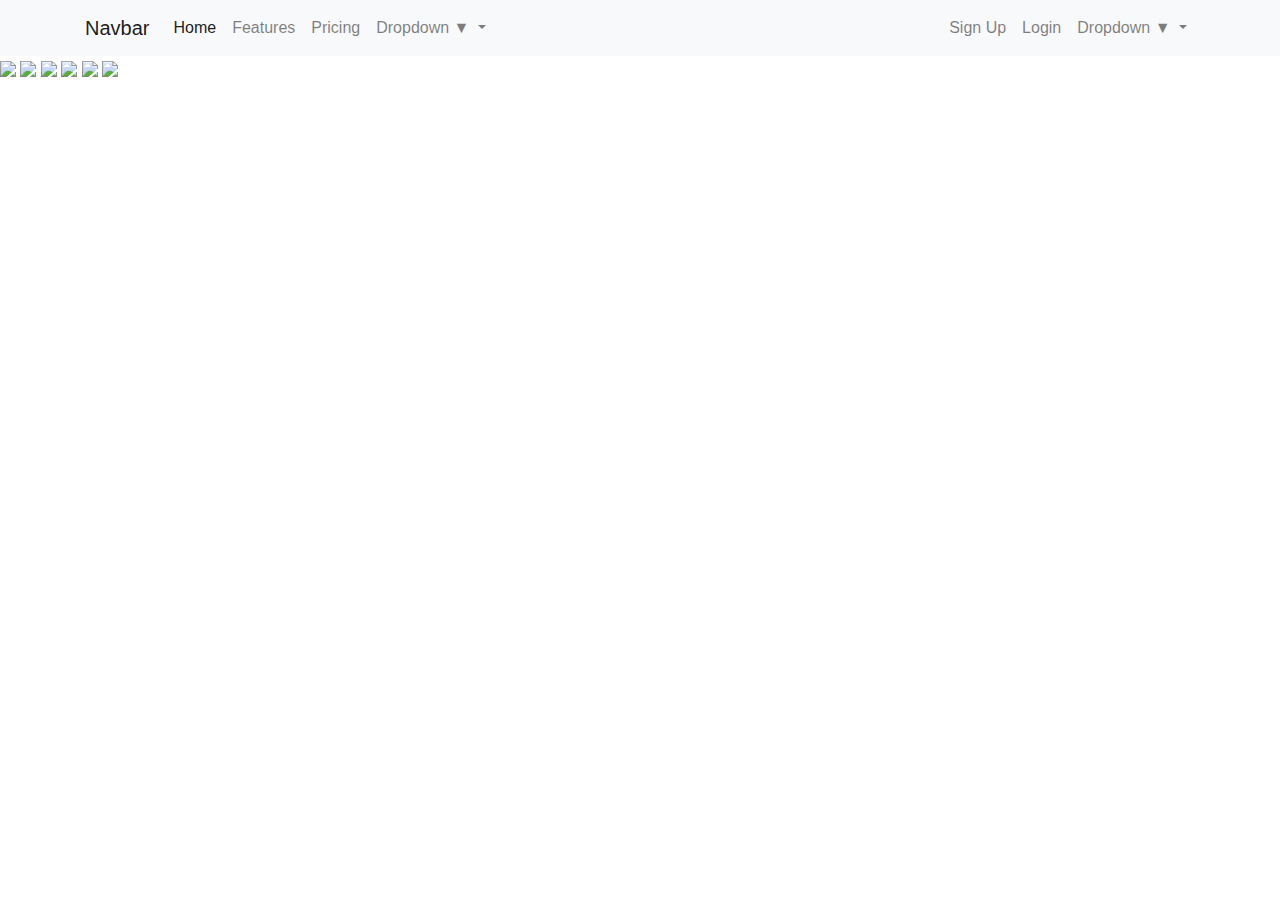
==== client/index.html @ d5c11b87 "organized directories, updated filepaths" ====
<!DOCTYPE html>
<html lang="en">
    <head>
        <meta charset="UTF-8" />
        <meta name="viewport" content="width=device-width, initial-scale=1.0">
        <title>VetCheck</title>
        <link rel="stylesheet" href="https://stackpath.bootstrapcdn.com/bootstrap/4.3.1/css/bootstrap.min.css" integrity="sha384-ggOyR0iXCbMQv3Xipma34MD+dH/1fQ784/j6cY/iJTQUOhcWr7x9JvoRxT2MZw1T" crossorigin="anonymous">
        <link rel="stylesheet" href="./public/css/styles.css">
    </head>
    <body>
        <nav class="navbar navbar-expand-lg navbar-light bg-light fixed-top">
            <div class="container">
                <a class="navbar-brand" href="#">Navbar</a>
                <button class="navbar-toggler" type="button" data-toggle="collapse" data-target="#navbarNavDropdown" aria-controls="navbarNavDropdown" aria-expanded="false" aria-label="Toggle navigation">
                    <span class="navbar-toggler-icon"></span>
                </button>
                <div class="collapse navbar-collapse" id="navbarNavDropdown">
                    <ul class="navbar-nav">
                        <li class="nav-item active">
                            <a class="nav-link" href="#">Home <span class="sr-only">(current)</span></a>
                        </li>
                        <li class="nav-item">
                            <a class="nav-link" href="#">Features</a>
                        </li>
                        <li class="nav-item">
                            <a class="nav-link" href="#">Pricing</a>
                        </li>
                        <li class="nav-item dropdown">
                            <a class="nav-link dropdown-toggle" href="#" id="navbarDropdownMenuLink" role="button" data-toggle="dropdown" aria-haspopup="true" aria-expanded="false">
                                Dropdown <span class="dropdown-caret">&#9660</span>
                            </a>
                            <div class="dropdown-menu" aria-labelledby="navbarDropdownMenuLink">
                                <a class="dropdown-item" href="#">Action</a>
                                <a class="dropdown-item" href="#">Another action</a>
                                <a class="dropdown-item" href="#">Something else here</a>
                            </div>
                        </li>
                    </ul>
                    <ul class="navbar-nav ml-auto">
                        <li class="nav-item">
                            <a class="nav-link" href="#">Sign Up</a>
                        </li>
                        <li class="nav-item">
                            <a class="nav-link" href="#">Login</a>
                        </li>
                        <li class="nav-item dropdown">
                            <a class="nav-link dropdown-toggle" href="#" id="navbarDropdownMenuLink" role="button" data-toggle="dropdown" aria-haspopup="true" aria-expanded="false">
                                Dropdown <span class="dropdown-caret">&#9660</span>
                            </a>
                            <div class="dropdown-menu" aria-labelledby="navbarDropdownMenuLink">
                                <a class="dropdown-item" href="#">Action</a>
                                <a class="dropdown-item" href="#">Another action</a>
                                <a class="dropdown-item" href="#">Something else here</a>
                            </div>
                        </li>
                    </ul>
                </div>
            </div>
        </nav>
        <div class="heading heading-lg d-none d-lg-block">
            <h1>VetCheck</h1>
        </div>
        <div class="heading heading-md d-none d-md-block d-lg-none">
            <h1>VetCheck</h1>
        </div>
        <div class="heading heading-sm d-block d-md-none">
            <h1>Vet</h1>
            <h1>Check</h1>
        </div>
        <div class="slideshow">
            <img class="image" src="./public/imgs/cat1.jpg">
            <img class="image" src="./public/imgs/dog1.jpg">
            <img class="image" src="./public/imgs/cat2.jpg">
            <img class="image" src="./public/imgs/dog2.jpg">
            <img class="image" src="./public/imgs/cat3.jpg">
            <img class="image" src="./public/imgs/dog3.jpg">
        </div>
        <script src="https://code.jquery.com/jquery-3.3.1.slim.min.js" integrity="sha384-q8i/X+965DzO0rT7abK41JStQIAqVgRVzpbzo5smXKp4YfRvH+8abtTE1Pi6jizo" crossorigin="anonymous"></script>
        <script src="https://cdnjs.cloudflare.com/ajax/libs/popper.js/1.14.7/umd/popper.min.js" integrity="sha384-UO2eT0CpHqdSJQ6hJty5KVphtPhzWj9WO1clHTMGa3JDZwrnQq4sF86dIHNDz0W1" crossorigin="anonymous"></script>
        <script src="https://stackpath.bootstrapcdn.com/bootstrap/4.3.1/js/bootstrap.min.js" integrity="sha384-JjSmVgyd0p3pXB1rRibZUAYoIIy6OrQ6VrjIEaFf/nJGzIxFDsf4x0xIM+B07jRM" crossorigin="anonymous"></script>
        <script src="./public/js/scripts.js"></script>
    </body>
</html>
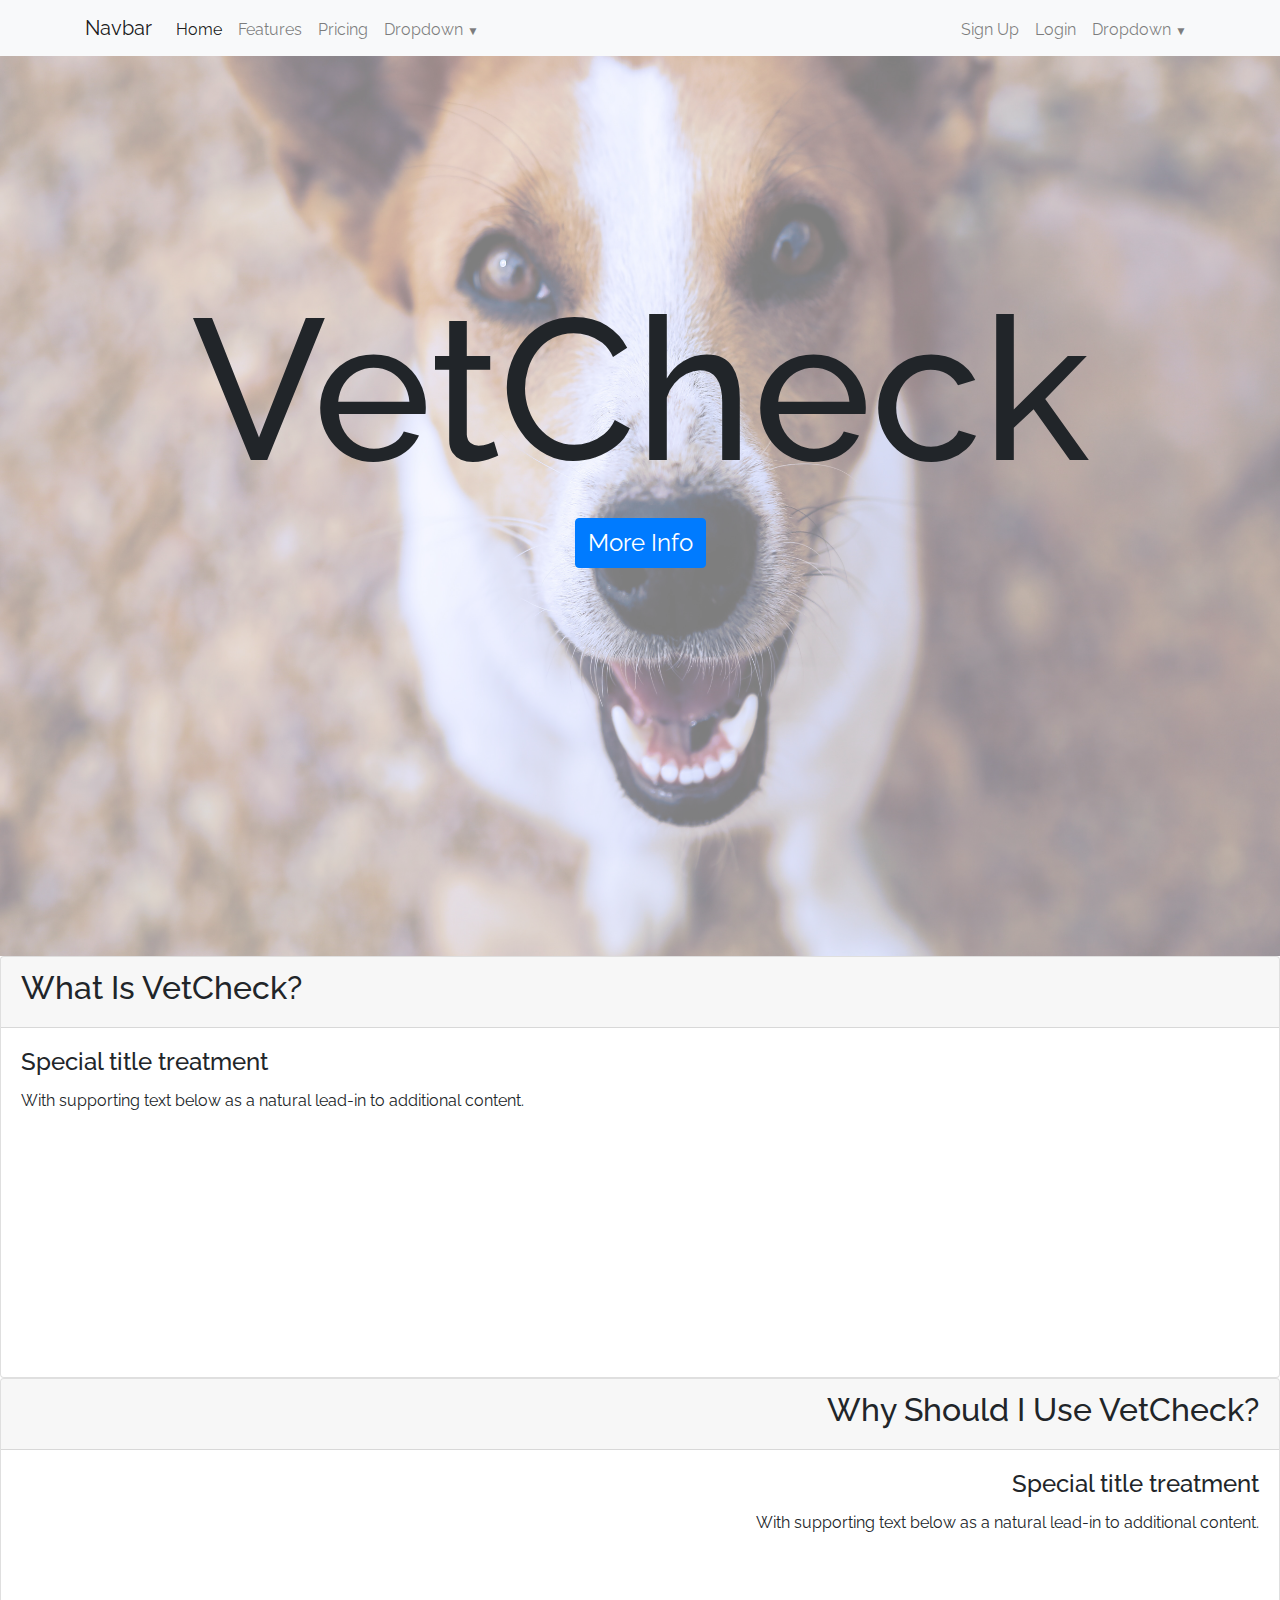
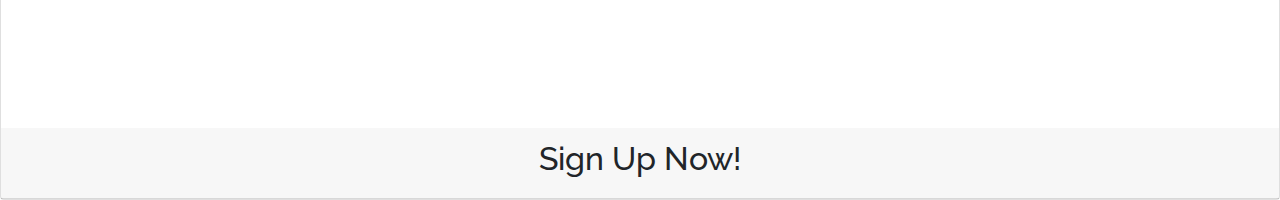
==== commit d104f362: "added second content section" ====
--- a/client/index.html
+++ b/client/index.html
@@ -5,7 +5,7 @@
         <meta name="viewport" content="width=device-width, initial-scale=1.0">
         <title>VetCheck</title>
         <link rel="stylesheet" href="https://stackpath.bootstrapcdn.com/bootstrap/4.3.1/css/bootstrap.min.css" integrity="sha384-ggOyR0iXCbMQv3Xipma34MD+dH/1fQ784/j6cY/iJTQUOhcWr7x9JvoRxT2MZw1T" crossorigin="anonymous">
-        <link rel="stylesheet" href="./public/css/styles.css">
+        <link rel="stylesheet" href="./css/styles.css">
     </head>
     <body>
         <nav class="navbar navbar-expand-lg navbar-light bg-light fixed-top">
@@ -59,21 +59,47 @@
         </nav>
         <div class="heading heading-lg d-none d-lg-block">
             <h1>VetCheck</h1>
+            <a href="#content2" class="btn btn-primary">More Info</a>
         </div>
         <div class="heading heading-md d-none d-md-block d-lg-none">
             <h1>VetCheck</h1>
+            <a href="#content2" class="btn btn-primary">More Info</a>
         </div>
         <div class="heading heading-sm d-block d-md-none">
             <h1>Vet</h1>
             <h1>Check</h1>
+            <a href="#content2" class="btn btn-primary">More Info</a>
         </div>
         <div class="slideshow">
-            <img class="image" src="./public/imgs/cat1.jpg">
-            <img class="image" src="./public/imgs/dog1.jpg">
-            <img class="image" src="./public/imgs/cat2.jpg">
-            <img class="image" src="./public/imgs/dog2.jpg">
-            <img class="image" src="./public/imgs/cat3.jpg">
-            <img class="image" src="./public/imgs/dog3.jpg">
+            <img class="image" src="./imgs/cat1.jpg">
+            <img class="image" src="./imgs/dog1.jpg">
+            <img class="image" src="./imgs/cat2.jpg">
+            <img class="image" src="./imgs/dog2.jpg">
+            <img class="image" src=".imgs/cat3.jpg">
+            <img class="image" src="./imgs/dog3.jpg">
+        </div>
+        <div class="content2" id="content2">
+            <div class="card">
+                <div class="card-header">
+                    <h2>What Is VetCheck?</h2>
+                </div>
+                <div class="card-body">
+                    <h4 class="card-title">Special title treatment</h4>
+                    <p class="card-text">With supporting text below as a natural lead-in to additional content.</p>
+                </div>
+            </div>
+            <div class="card">
+                <div class="card-header text-right">
+                    <h2>Why Should I Use VetCheck?</h2>
+                </div>
+                <div class="card-body text-right">
+                    <h4 class="card-title">Special title treatment</h4>
+                    <p class="card-text">With supporting text below as a natural lead-in to additional content.</p>
+                </div>
+                <div class="card-header text-center">
+                    <h2>Sign Up Now!</h2>
+                </div>
+            </div>
         </div>
         <script src="https://code.jquery.com/jquery-3.3.1.slim.min.js" integrity="sha384-q8i/X+965DzO0rT7abK41JStQIAqVgRVzpbzo5smXKp4YfRvH+8abtTE1Pi6jizo" crossorigin="anonymous"></script>
         <script src="https://cdnjs.cloudflare.com/ajax/libs/popper.js/1.14.7/umd/popper.min.js" integrity="sha384-UO2eT0CpHqdSJQ6hJty5KVphtPhzWj9WO1clHTMGa3JDZwrnQq4sF86dIHNDz0W1" crossorigin="anonymous"></script>
--- a/client/css/styles.css
+++ b/client/css/styles.css
@@ -0,0 +1,98 @@
+@import url('https://fonts.googleapis.com/css?family=Raleway&display=swap');
+
+* {
+    font-family: 'Raleway', sans-serif;
+}
+
+html,
+body {
+    margin: 0;
+    padding: 0;
+    scroll-behavior: smooth;
+}
+
+img {
+    position: absolute;
+    left: 0;
+    top: 0;
+    width: 100vw;
+    height: calc(100vh + 56px);
+    z-index: -9999;
+}
+
+.slideshow {
+    opacity: 0.5;
+}
+
+.heading {
+    position: absolute;
+    z-index: 9998;
+    width: 100vw;
+    height: calc(100vh - 30%);
+    top: 30%;
+    text-align: center;
+}
+
+.heading-lg h1 {
+    font-size: 200px;
+}
+
+.heading-md h1 {
+    font-size: 160px;
+}
+
+.heading-sm h1 {
+    font-size: 120px;
+}
+
+.navbar {
+    z-index: 9999;
+}
+
+.nav-link {
+    border-bottom: 3px solid transparent;
+}
+
+.dropdown-toggle {
+    border-bottom: 3px solid transparent;
+}
+
+.dropdown-toggle::after {
+    border: none;
+    margin-left: 0;
+    vertical-align: 0;
+}
+
+.nav-link::after {
+    display: block;
+    content: "";
+    transform: scaleX(0);
+    border-bottom: 3px solid #000;
+    transition: transform 300ms ease-in-out 0s;
+    margin-top: -10.8px;
+    position: relative;
+    top: 12px;
+}
+
+.nav-link:hover::after {
+    transform: scaleX(1);
+}
+
+.dropdown-caret {
+    font-size: 12px;
+}
+
+.content2 { 
+    position: absolute;
+    top: calc(100vh + 56px);
+    height: calc(100vh - 56px);
+    width: 100vw;
+}
+
+.card {
+    height: 50%!important;
+}
+
+.btn {
+    font-size: 1.5rem;
+}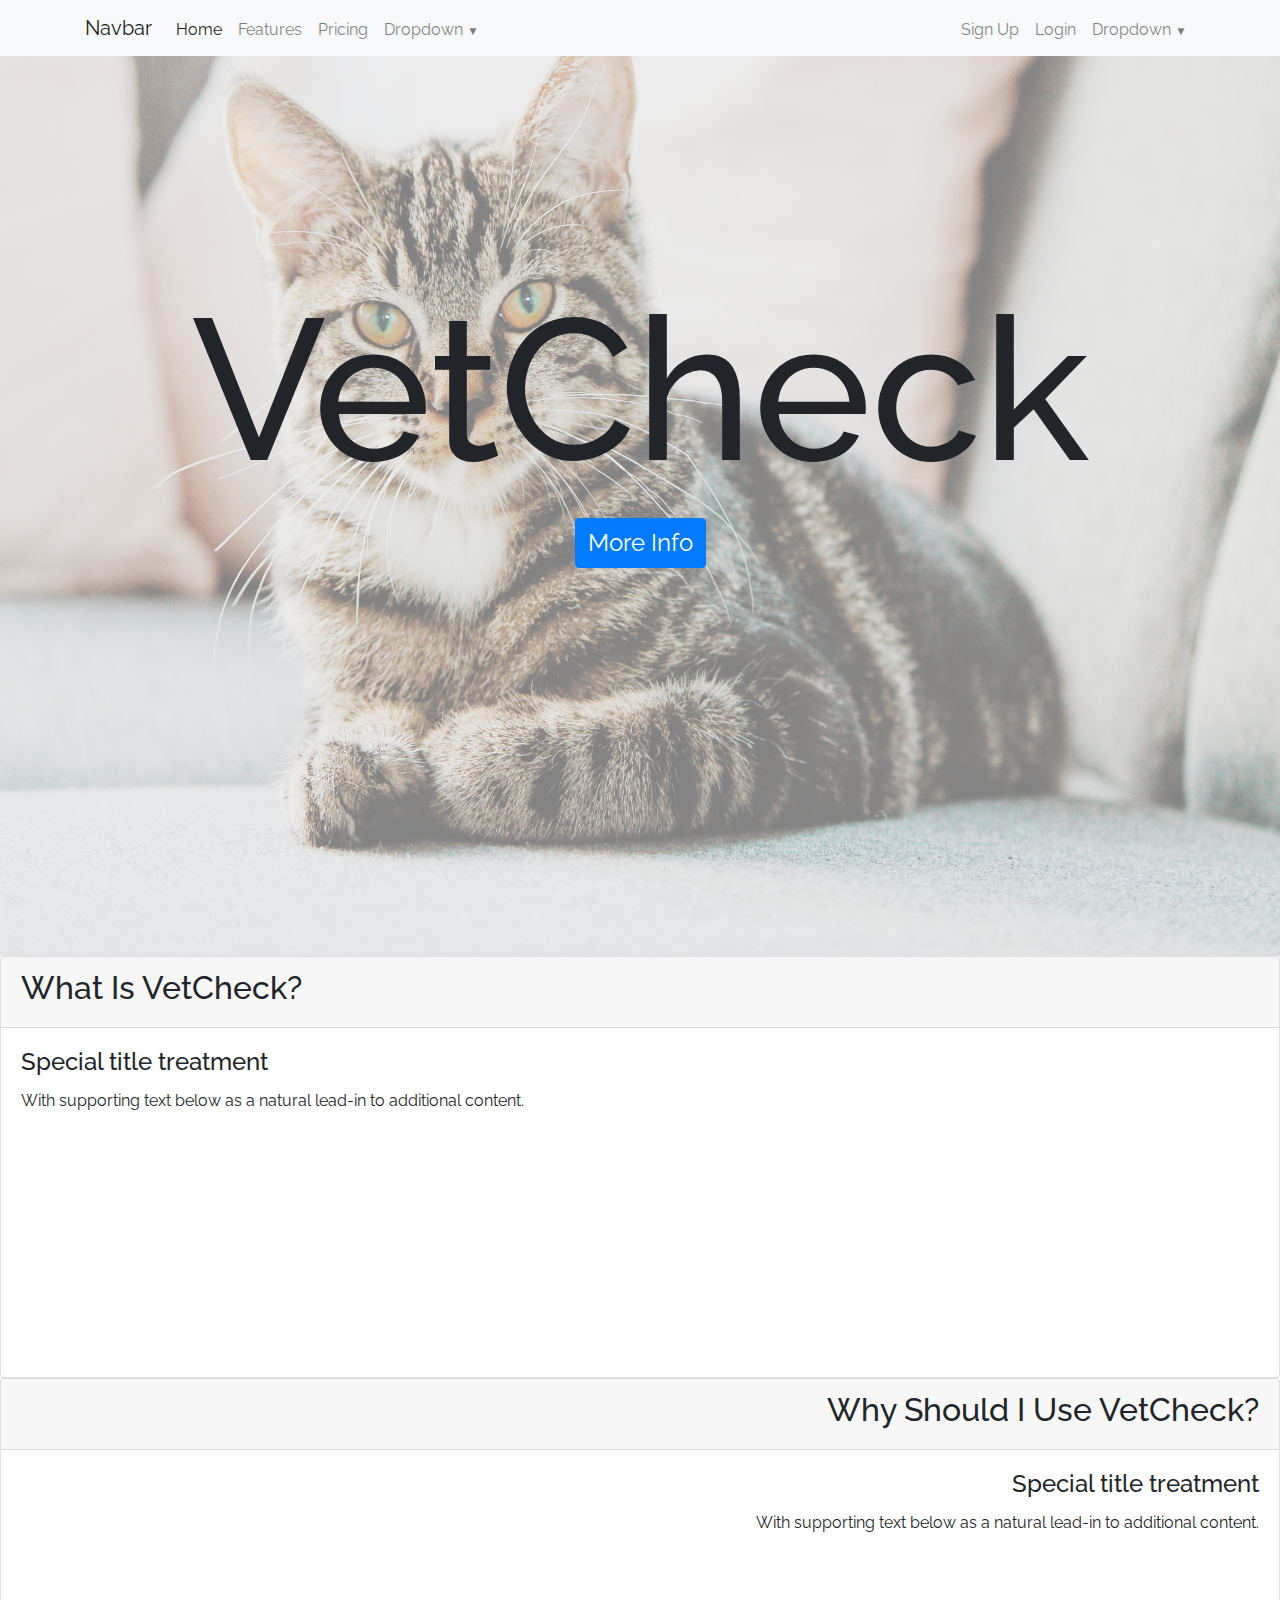
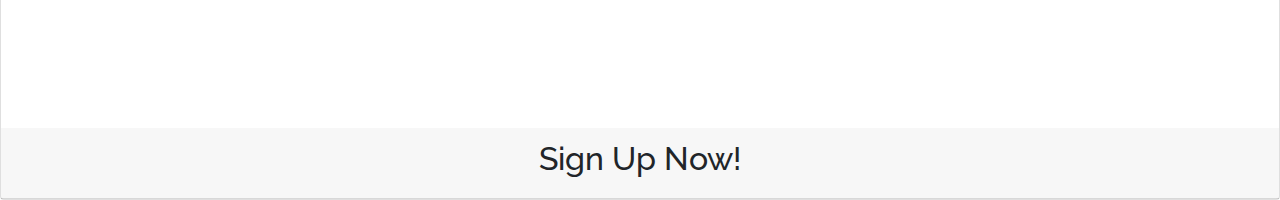
==== commit 0dd7fc19: "fixed filepath to scripts" ====
--- a/client/index.html
+++ b/client/index.html
@@ -104,6 +104,6 @@
         <script src="https://code.jquery.com/jquery-3.3.1.slim.min.js" integrity="sha384-q8i/X+965DzO0rT7abK41JStQIAqVgRVzpbzo5smXKp4YfRvH+8abtTE1Pi6jizo" crossorigin="anonymous"></script>
         <script src="https://cdnjs.cloudflare.com/ajax/libs/popper.js/1.14.7/umd/popper.min.js" integrity="sha384-UO2eT0CpHqdSJQ6hJty5KVphtPhzWj9WO1clHTMGa3JDZwrnQq4sF86dIHNDz0W1" crossorigin="anonymous"></script>
         <script src="https://stackpath.bootstrapcdn.com/bootstrap/4.3.1/js/bootstrap.min.js" integrity="sha384-JjSmVgyd0p3pXB1rRibZUAYoIIy6OrQ6VrjIEaFf/nJGzIxFDsf4x0xIM+B07jRM" crossorigin="anonymous"></script>
-        <script src="./public/js/scripts.js"></script>
+        <script src="./js/scripts.js"></script>
     </body>
 </html>